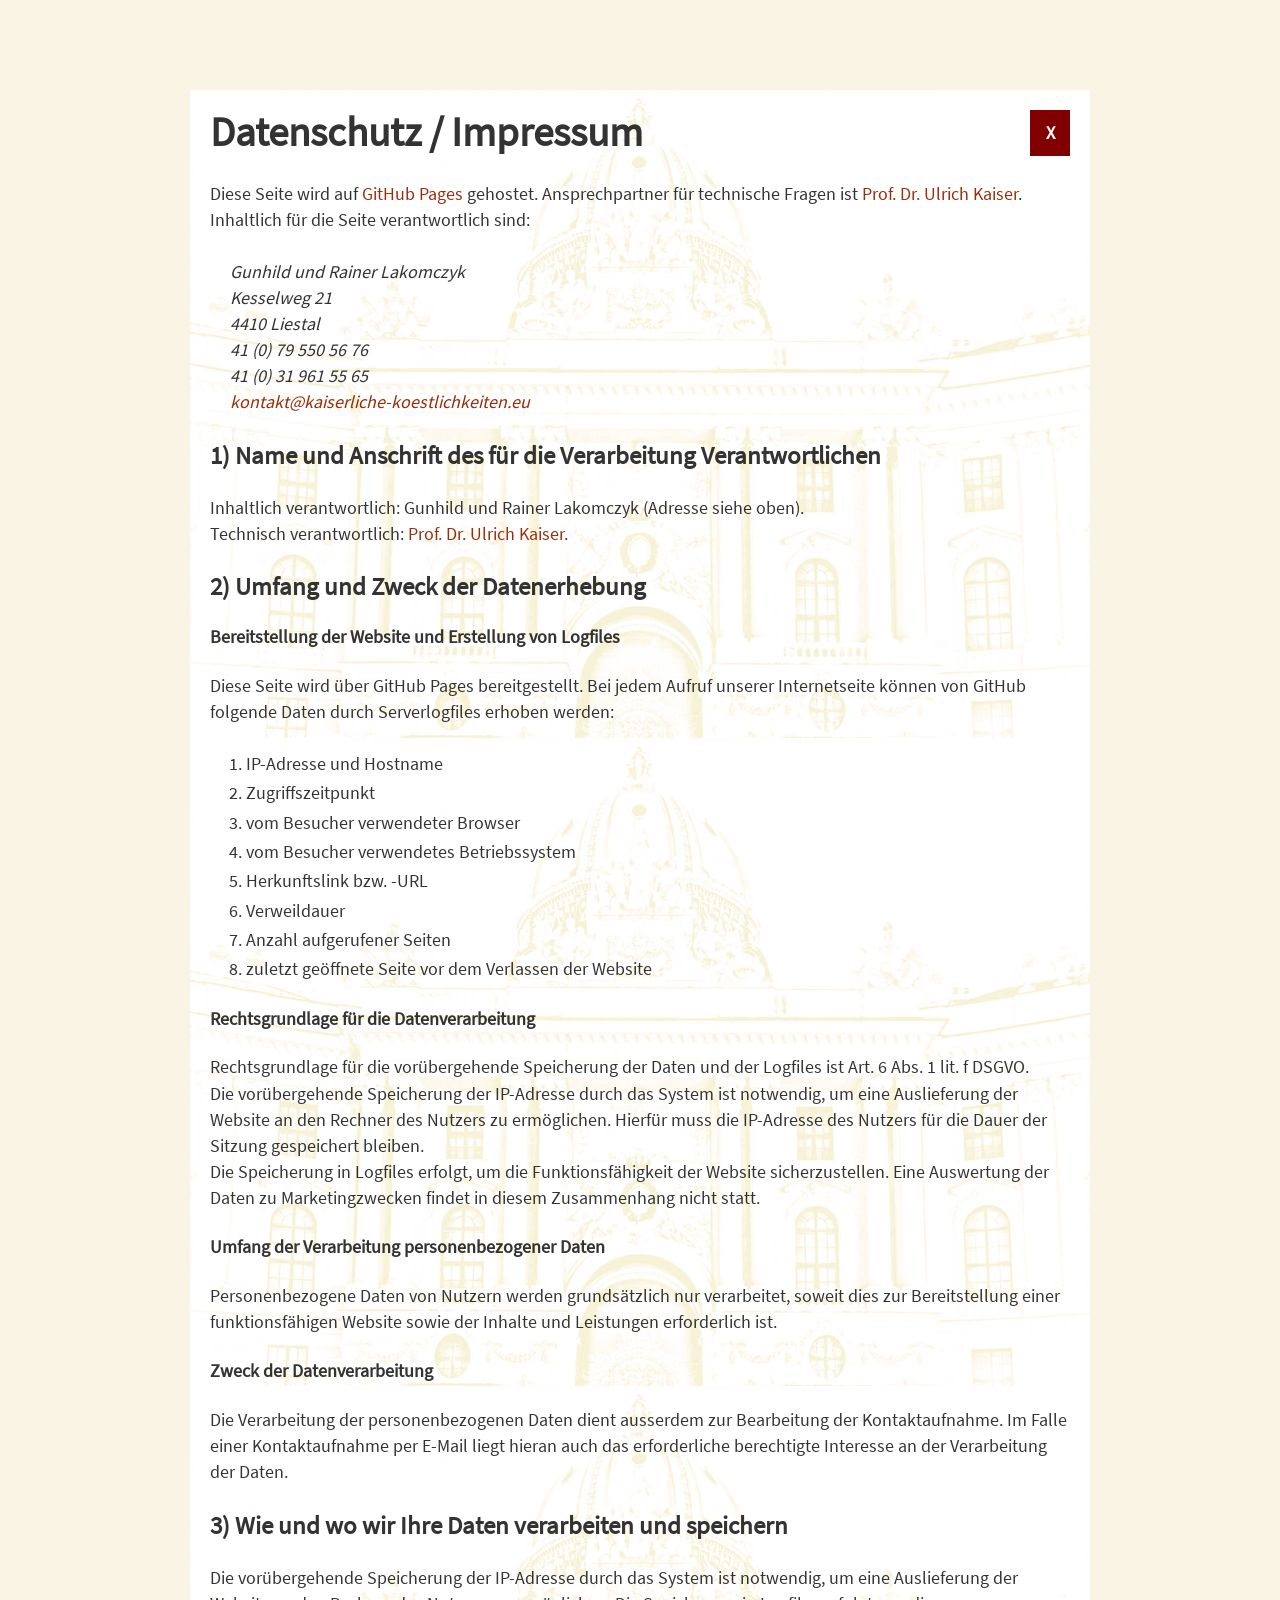
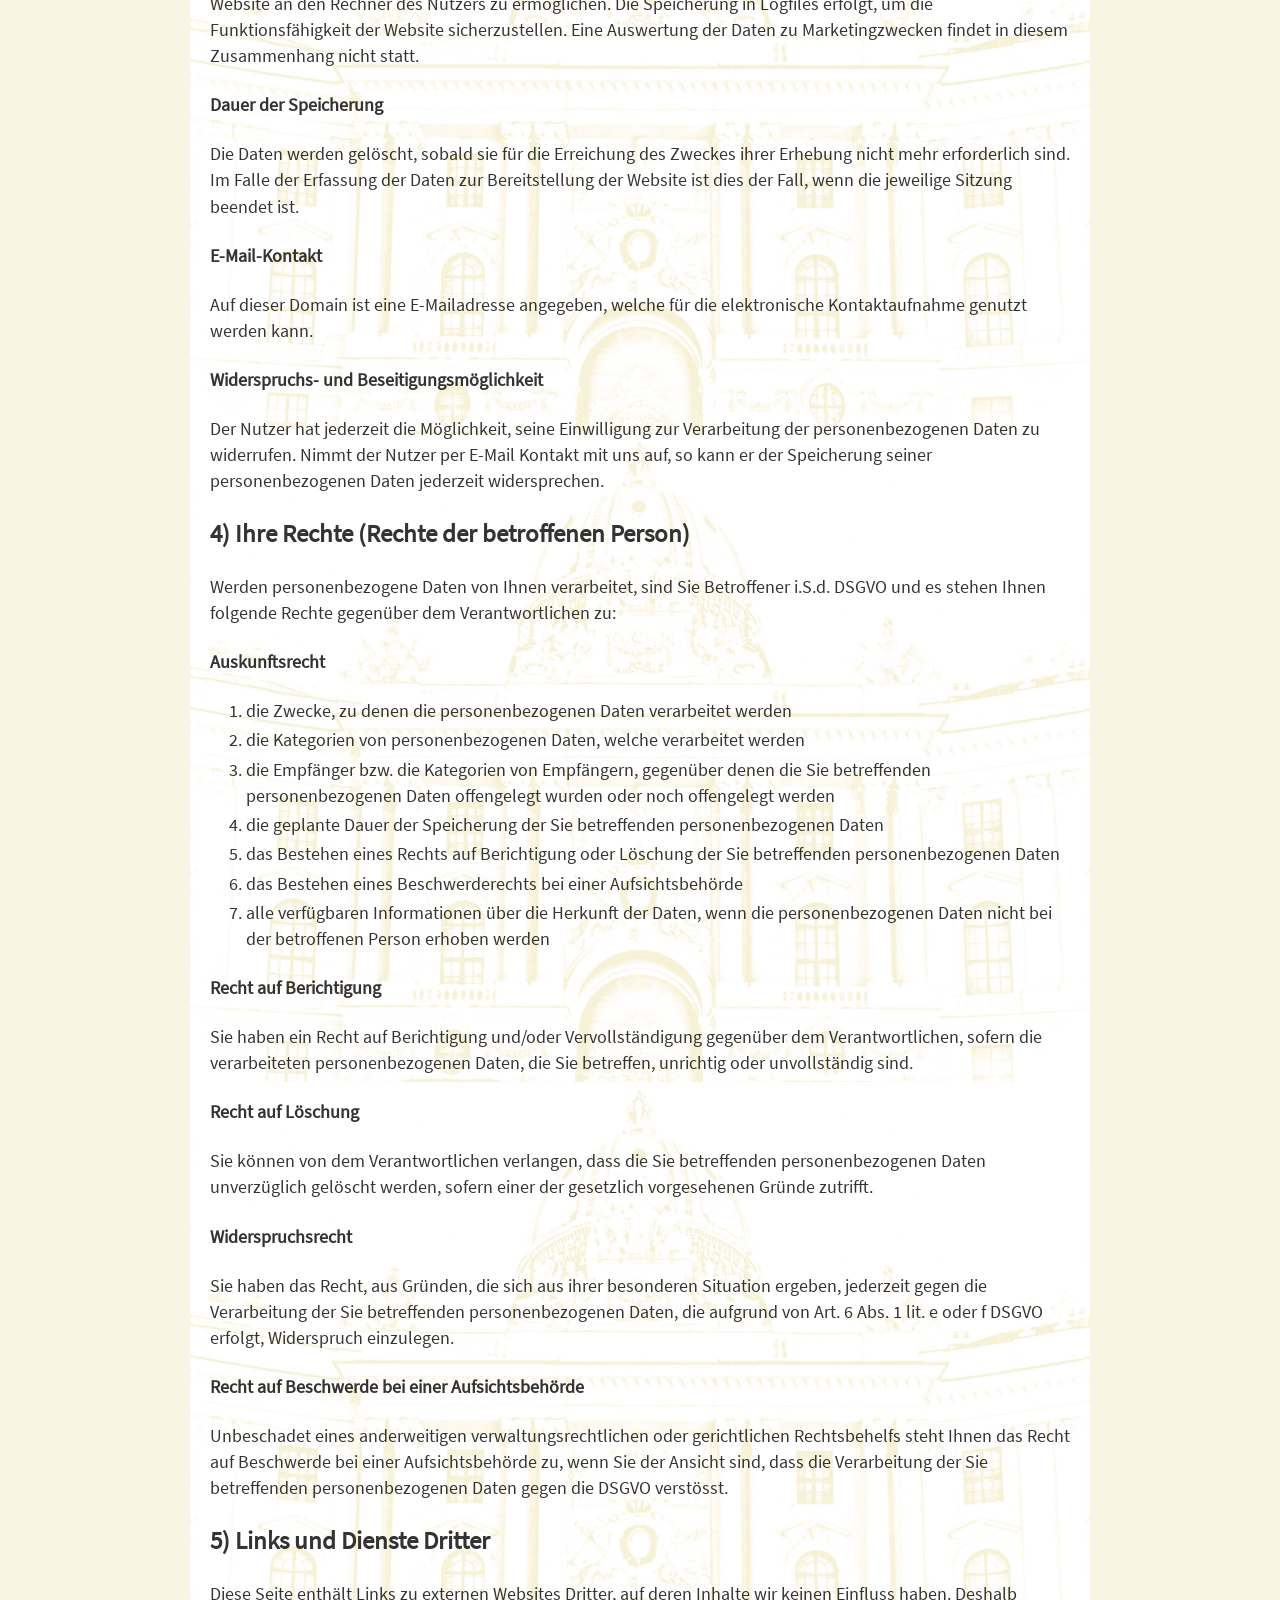
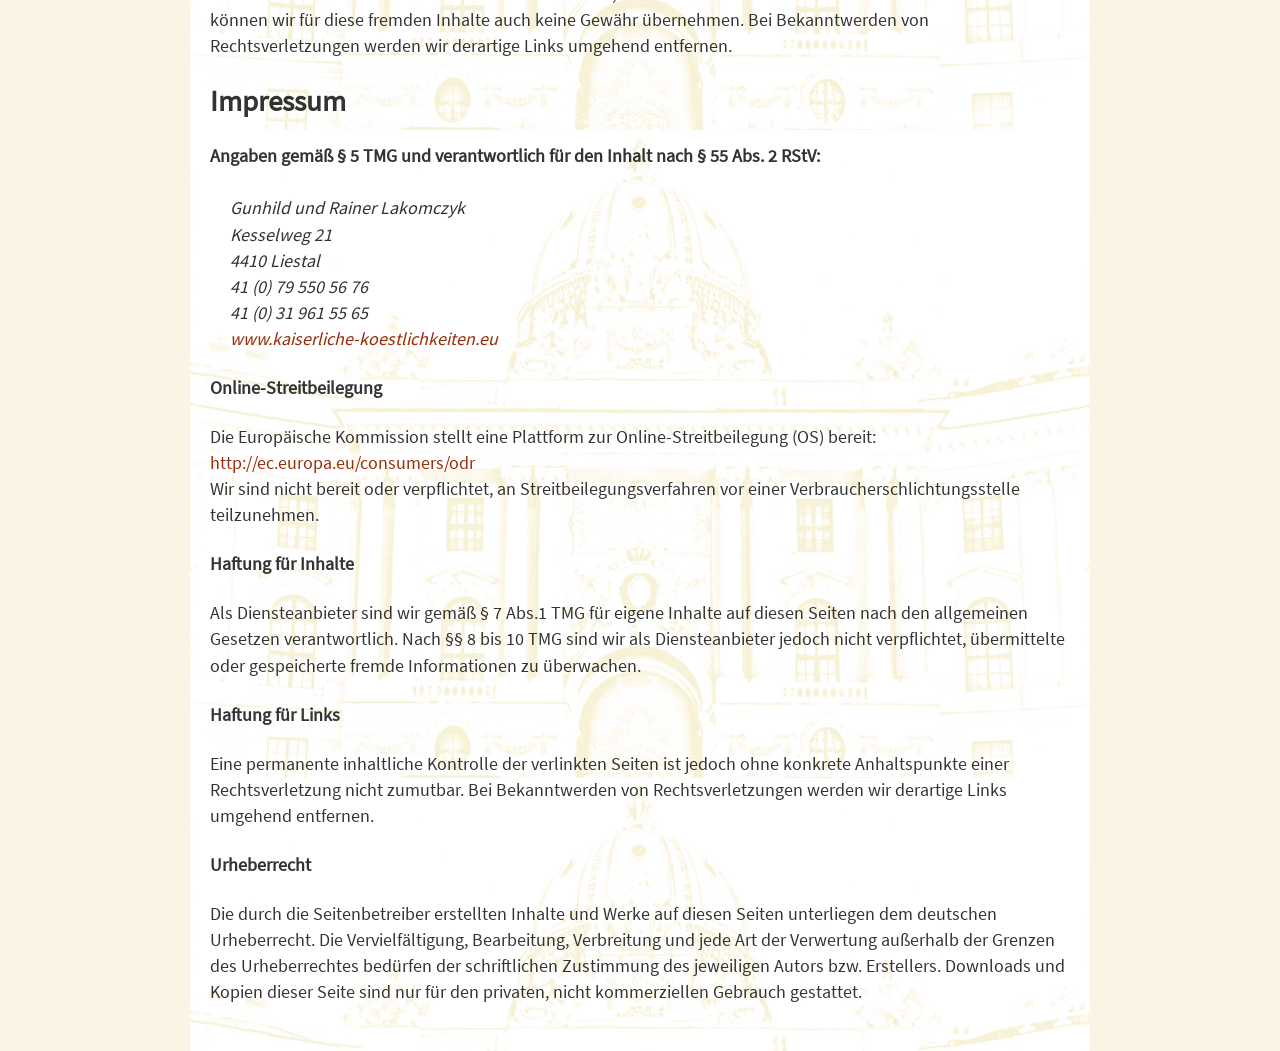
==== impressum-datenschutz.html @ 9f55e03d "Initial commit – statische HTML/CSS/JS-Website" ====
<!DOCTYPE html>
<html lang="de">
<head>
  <meta charset="utf-8" />
  <meta name="viewport" content="width=device-width, initial-scale=1" />
  <title>K&amp;K | Datenschutz</title>
  <meta name="description" content="Unsere Seite für Sie mit allen Informationen zum Datenschutz..." />
  <meta name="keywords" content="kaiserliche, köstlichkeiten, datenschutz" />
  <link rel="stylesheet" href="style.css" />
</head>
<body>
<div class="site">
  <main>
    <div class="bgImage">
      <a href="index.html" class="closeX"><span>X</span></a>
      <h1>Datenschutz / Impressum</h1>
      <p>Diese Seite wird auf <a href="https://pages.github.com/">GitHub Pages</a> gehostet. Ansprechpartner für technische Fragen ist <a href="https://kaiser-ulrich.de/formular">Prof. Dr. Ulrich Kaiser</a>. Inhaltlich für die Seite verantwortlich sind:</p>
      <address style="margin-left:20px">
        <span>Gunhild und Rainer Lakomczyk</span><br />
        <span>Kesselweg 21</span><br />
        <span>4410 Liestal</span><br />
        <span>41 (0) 79 550 56 76</span><br />
        <span>41 (0) 31 961 55 65</span><br />
        <span><a href="mailto:kontakt@kaiserliche-koestlichkeiten.eu">kontakt@kaiserliche-koestlichkeiten.eu</a></span>
      </address>

      <h3>1) Name und Anschrift des für die Verarbeitung Verantwortlichen</h3>
      <p>Inhaltlich verantwortlich: Gunhild und Rainer Lakomczyk (Adresse siehe oben).<br />
      Technisch verantwortlich: <a href="https://kaiser-ulrich.de/formular">Prof. Dr. Ulrich Kaiser</a>.</p>

      <h3>2) Umfang und Zweck der Datenerhebung</h3>
      <h4>Bereitstellung der Website und Erstellung von Logfiles</h4>
      <p>Diese Seite wird über GitHub Pages bereitgestellt. Bei jedem Aufruf unserer Internetseite können von GitHub folgende Daten durch Serverlogfiles erhoben werden:</p>
      <ol>
        <li>IP-Adresse und Hostname</li>
        <li>Zugriffszeitpunkt</li>
        <li>vom Besucher verwendeter Browser</li>
        <li>vom Besucher verwendetes Betriebssystem</li>
        <li>Herkunftslink bzw. -URL</li>
        <li>Verweildauer</li>
        <li>Anzahl aufgerufener Seiten</li>
        <li>zuletzt geöffnete Seite vor dem Verlassen der Website</li>
      </ol>
      <h4>Rechtsgrundlage für die Datenverarbeitung</h4>
      <p>Rechtsgrundlage für die vorübergehende Speicherung der Daten und der Logfiles ist Art. 6 Abs. 1 lit. f DSGVO.<br />
      Die vorübergehende Speicherung der IP-Adresse durch das System ist notwendig, um eine Auslieferung der Website an den Rechner des Nutzers zu ermöglichen. Hierfür muss die IP-Adresse des Nutzers für die Dauer der Sitzung gespeichert bleiben.<br />
      Die Speicherung in Logfiles erfolgt, um die Funktionsfähigkeit der Website sicherzustellen. Eine Auswertung der Daten zu Marketingzwecken findet in diesem Zusammenhang nicht statt.</p>
      <h4>Umfang der Verarbeitung personenbezogener Daten</h4>
      <p>Personenbezogene Daten von Nutzern werden grundsätzlich nur verarbeitet, soweit dies zur Bereitstellung einer funktionsfähigen Website sowie der Inhalte und Leistungen erforderlich ist.</p>
      <h4>Zweck der Datenverarbeitung</h4>
      <p>Die Verarbeitung der personenbezogenen Daten dient ausserdem zur Bearbeitung der Kontaktaufnahme. Im Falle einer Kontaktaufnahme per E-Mail liegt hieran auch das erforderliche berechtigte Interesse an der Verarbeitung der Daten.</p>

      <h3>3) Wie und wo wir Ihre Daten verarbeiten und speichern</h3>
      <p>Die vorübergehende Speicherung der IP-Adresse durch das System ist notwendig, um eine Auslieferung der Website an den Rechner des Nutzers zu ermöglichen. Die Speicherung in Logfiles erfolgt, um die Funktionsfähigkeit der Website sicherzustellen. Eine Auswertung der Daten zu Marketingzwecken findet in diesem Zusammenhang nicht statt.</p>
      <h4>Dauer der Speicherung</h4>
      <p>Die Daten werden gelöscht, sobald sie für die Erreichung des Zweckes ihrer Erhebung nicht mehr erforderlich sind. Im Falle der Erfassung der Daten zur Bereitstellung der Website ist dies der Fall, wenn die jeweilige Sitzung beendet ist.</p>
      <h4>E-Mail-Kontakt</h4>
      <p>Auf dieser Domain ist eine E-Mailadresse angegeben, welche für die elektronische Kontaktaufnahme genutzt werden kann.</p>
      <h4>Widerspruchs- und Beseitigungsmöglichkeit</h4>
      <p>Der Nutzer hat jederzeit die Möglichkeit, seine Einwilligung zur Verarbeitung der personenbezogenen Daten zu widerrufen. Nimmt der Nutzer per E-Mail Kontakt mit uns auf, so kann er der Speicherung seiner personenbezogenen Daten jederzeit widersprechen.</p>

      <h3>4) Ihre Rechte (Rechte der betroffenen Person)</h3>
      <p>Werden personenbezogene Daten von Ihnen verarbeitet, sind Sie Betroffener i.S.d. DSGVO und es stehen Ihnen folgende Rechte gegenüber dem Verantwortlichen zu:</p>
      <h4>Auskunftsrecht</h4>
      <ol>
        <li>die Zwecke, zu denen die personenbezogenen Daten verarbeitet werden</li>
        <li>die Kategorien von personenbezogenen Daten, welche verarbeitet werden</li>
        <li>die Empfänger bzw. die Kategorien von Empfängern, gegenüber denen die Sie betreffenden personenbezogenen Daten offengelegt wurden oder noch offengelegt werden</li>
        <li>die geplante Dauer der Speicherung der Sie betreffenden personenbezogenen Daten</li>
        <li>das Bestehen eines Rechts auf Berichtigung oder Löschung der Sie betreffenden personenbezogenen Daten</li>
        <li>das Bestehen eines Beschwerderechts bei einer Aufsichtsbehörde</li>
        <li>alle verfügbaren Informationen über die Herkunft der Daten, wenn die personenbezogenen Daten nicht bei der betroffenen Person erhoben werden</li>
      </ol>
      <h4>Recht auf Berichtigung</h4>
      <p>Sie haben ein Recht auf Berichtigung und/oder Vervollständigung gegenüber dem Verantwortlichen, sofern die verarbeiteten personenbezogenen Daten, die Sie betreffen, unrichtig oder unvollständig sind.</p>
      <h4>Recht auf Löschung</h4>
      <p>Sie können von dem Verantwortlichen verlangen, dass die Sie betreffenden personenbezogenen Daten unverzüglich gelöscht werden, sofern einer der gesetzlich vorgesehenen Gründe zutrifft.</p>
      <h4>Widerspruchsrecht</h4>
      <p>Sie haben das Recht, aus Gründen, die sich aus ihrer besonderen Situation ergeben, jederzeit gegen die Verarbeitung der Sie betreffenden personenbezogenen Daten, die aufgrund von Art. 6 Abs. 1 lit. e oder f DSGVO erfolgt, Widerspruch einzulegen.</p>
      <h4>Recht auf Beschwerde bei einer Aufsichtsbehörde</h4>
      <p>Unbeschadet eines anderweitigen verwaltungsrechtlichen oder gerichtlichen Rechtsbehelfs steht Ihnen das Recht auf Beschwerde bei einer Aufsichtsbehörde zu, wenn Sie der Ansicht sind, dass die Verarbeitung der Sie betreffenden personenbezogenen Daten gegen die DSGVO verstösst.</p>

      <h3>5) Links und Dienste Dritter</h3>
      <p>Diese Seite enthält Links zu externen Websites Dritter, auf deren Inhalte wir keinen Einfluss haben. Deshalb können wir für diese fremden Inhalte auch keine Gewähr übernehmen. Bei Bekanntwerden von Rechtsverletzungen werden wir derartige Links umgehend entfernen.</p>

      <h2>Impressum</h2>
      <p><b>Angaben gemäß § 5 TMG und verantwortlich für den Inhalt nach § 55 Abs. 2 RStV:</b></p>
      <address style="margin-left:20px">
        <span>Gunhild und Rainer Lakomczyk</span><br />
        <span>Kesselweg 21</span><br />
        <span>4410 Liestal</span><br />
        <span>41 (0) 79 550 56 76</span><br />
        <span>41 (0) 31 961 55 65</span><br />
        <span><a href="index.html">www.kaiserliche-koestlichkeiten.eu</a></span>
      </address>
      <h4>Online-Streitbeilegung</h4>
      <p>Die Europäische Kommission stellt eine Plattform zur Online-Streitbeilegung (OS) bereit: <a href="http://ec.europa.eu/consumers/odr">http://ec.europa.eu/consumers/odr</a><br />
      Wir sind nicht bereit oder verpflichtet, an Streitbeilegungsverfahren vor einer Verbraucherschlichtungsstelle teilzunehmen.</p>
      <h4>Haftung für Inhalte</h4>
      <p>Als Diensteanbieter sind wir gemäß § 7 Abs.1 TMG für eigene Inhalte auf diesen Seiten nach den allgemeinen Gesetzen verantwortlich. Nach §§ 8 bis 10 TMG sind wir als Diensteanbieter jedoch nicht verpflichtet, übermittelte oder gespeicherte fremde Informationen zu überwachen.</p>
      <h4>Haftung für Links</h4>
      <p>Eine permanente inhaltliche Kontrolle der verlinkten Seiten ist jedoch ohne konkrete Anhaltspunkte einer Rechtsverletzung nicht zumutbar. Bei Bekanntwerden von Rechtsverletzungen werden wir derartige Links umgehend entfernen.</p>
      <h4>Urheberrecht</h4>
      <p>Die durch die Seitenbetreiber erstellten Inhalte und Werke auf diesen Seiten unterliegen dem deutschen Urheberrecht. Die Vervielfältigung, Bearbeitung, Verbreitung und jede Art der Verwertung außerhalb der Grenzen des Urheberrechtes bedürfen der schriftlichen Zustimmung des jeweiligen Autors bzw. Erstellers. Downloads und Kopien dieser Seite sind nur für den privaten, nicht kommerziellen Gebrauch gestattet.</p>
    </div>
  </main>
</div>
<script src="main.js"></script>
</body>
</html>
---- style.css ----
@font-face {
  font-family: 'Great Vibes';
  font-style: normal;
  font-weight: 400;
  font-display: swap;
  src: local('Great Vibes'), local('GreatVibes-Regular'), url(fonts/GreatVibes1.woff2) format('woff2');
  unicode-range: U+0100-024F, U+0259, U+1E00-1EFF, U+2020, U+20A0-20AB, U+20AD-20CF, U+2113, U+2C60-2C7F, U+A720-A7FF;
}
@font-face {
  font-family: 'Great Vibes';
  font-style: normal;
  font-weight: 400;
  font-display: swap;
  src: local('Great Vibes'), local('GreatVibes-Regular'), url(fonts/GreatVibes2.woff2) format('woff2');
  unicode-range: U+0000-00FF, U+0131, U+0152-0153, U+02BB-02BC, U+02C6, U+02DA, U+02DC, U+2000-206F, U+2074, U+20AC, U+2122, U+2191, U+2193, U+2212, U+2215, U+FEFF, U+FFFD;
}
@font-face {
  font-family: 'Source Sans Pro';
  font-style: normal;
  font-weight: 400;
  font-display: swap;
  src: local('Source Sans Pro Regular'), local('SourceSansPro-Regular'), url(fonts/SourceSansPro1.woff2) format('woff2');
  unicode-range: U+0460-052F, U+1C80-1C88, U+20B4, U+2DE0-2DFF, U+A640-A69F, U+FE2E-FE2F;
}
@font-face {
  font-family: 'Source Sans Pro';
  font-style: normal;
  font-weight: 400;
  font-display: swap;
  src: local('Source Sans Pro Regular'), local('SourceSansPro-Regular'), url(fonts/SourceSansPro2.woff2) format('woff2');
  unicode-range: U+0400-045F, U+0490-0491, U+04B0-04B1, U+2116;
}
@font-face {
  font-family: 'Source Sans Pro';
  font-style: normal;
  font-weight: 400;
  font-display: swap;
  src: local('Source Sans Pro Regular'), local('SourceSansPro-Regular'), url(fonts/SourceSansPro3.woff2) format('woff2');
  unicode-range: U+1F00-1FFF;
}
@font-face {
  font-family: 'Source Sans Pro';
  font-style: normal;
  font-weight: 400;
  font-display: swap;
  src: local('Source Sans Pro Regular'), local('SourceSansPro-Regular'), url(fonts/SourceSansPro4.woff2) format('woff2');
  unicode-range: U+0370-03FF;
}
@font-face {
  font-family: 'Source Sans Pro';
  font-style: normal;
  font-weight: 400;
  font-display: swap;
  src: local('Source Sans Pro Regular'), local('SourceSansPro-Regular'), url(fonts/SourceSansPro5.woff2) format('woff2');
  unicode-range: U+0102-0103, U+0110-0111, U+1EA0-1EF9, U+20AB;
}
@font-face {
  font-family: 'Source Sans Pro';
  font-style: normal;
  font-weight: 400;
  font-display: swap;
  src: local('Source Sans Pro Regular'), local('SourceSansPro-Regular'), url(fonts/SourceSansPro6.woff2) format('woff2');
  unicode-range: U+0100-024F, U+0259, U+1E00-1EFF, U+2020, U+20A0-20AB, U+20AD-20CF, U+2113, U+2C60-2C7F, U+A720-A7FF;
}
@font-face {
  font-family: 'Source Sans Pro';
  font-style: normal;
  font-weight: 400;
  font-display: swap;
  src: local('Source Sans Pro Regular'), local('SourceSansPro-Regular'), url(fonts/SourceSansPro7.woff2) format('woff2');
  unicode-range: U+0000-00FF, U+0131, U+0152-0153, U+02BB-02BC, U+02C6, U+02DA, U+02DC, U+2000-206F, U+2074, U+20AC, U+2122, U+2191, U+2193, U+2212, U+2215, U+FEFF, U+FFFD;
}

html {
  -ms-text-size-adjust: 100%;
  -webkit-text-size-adjust: 100%;
  font: 112.5%/1.45em Source Sans Pro, serif, sans-serif;
  box-sizing: border-box;
  overflow-y: scroll;
  height: 100%;
}
*, *:before, *:after { box-sizing: inherit; }

body {
  margin: 0;
  -webkit-font-smoothing: antialiased;
  -moz-osx-font-smoothing: grayscale;
  color: hsla(0, 0%, 0%, 0.8);
  background-color: #faf4e4;
  font-family: Source Sans Pro, serif;
  font-weight: normal;
  word-wrap: break-word;
}

article, aside, details, figcaption, figure, footer, header,
main, menu, nav, section, summary { display: block; }

h1 {
  margin: 0 0 1.45rem;
  padding: 0;
  color: inherit;
  font-weight: bold;
  text-rendering: optimizeLegibility;
  font-size: 2.25rem;
  line-height: 1.1;
}
h2 {
  margin: 0 0 1.45rem;
  padding: 0;
  font-weight: bold;
  text-rendering: optimizeLegibility;
  font-size: 1.62671rem;
  line-height: 1.1;
}
h3 {
  margin: 0 0 1.45rem;
  padding: 0;
  font-weight: bold;
  text-rendering: optimizeLegibility;
  font-size: 1.38316rem;
  line-height: 1.1;
}
h4 {
  margin: 0 0 1.45rem;
  padding: 0;
  font-weight: bold;
  text-rendering: optimizeLegibility;
  font-size: 1rem;
  line-height: 1.1;
}

p {
  margin: 0 0 1.45rem;
  padding: 0;
}
ul, ol {
  margin: 0 0 1.45rem 2rem;
  padding: 0;
  list-style-position: outside;
}
li { margin-bottom: calc(1.45rem / 8); }
li > ol, li > ul {
  margin-left: 1.45rem;
  margin-bottom: calc(1.45rem / 2);
  margin-top: calc(1.45rem / 2);
}
blockquote *:last-child, li *:last-child, p *:last-child { margin-bottom: 0; }
li > p { margin-bottom: calc(1.45rem / 2); }

dl, dd, address {
  margin: 0 0 1.45rem;
  padding: 0;
}
b, strong, dt, th { font-weight: bold; }
small { font-size: 80%; }
sub, sup { font-size: 75%; line-height: 0; position: relative; vertical-align: baseline; }
sub { bottom: -0.25em; }
sup { top: -0.5em; }
img { border-style: none; max-width: 100%; margin: 0; padding: 1.45rem 0; }
hr {
  box-sizing: content-box;
  overflow: visible;
  margin: 0 0 calc(1.45rem - 1px);
  padding: 0;
  background: hsla(0,0%,0%,0.2);
  border: none;
  height: 1px;
}
a { background-color: transparent; text-decoration: none; color: #992d0d; }
a:active, a:hover { outline-width: 0; }

@media only screen and (max-width: 480px) {
  html { font-size: 100%; }
}

/* layout */

.site { }

main {
  width: 1200px;
  margin: auto;
  margin-top: 10vh;
}

div.bgImage {
  background-size: 100% auto;
  background-image: url(images/bgImage.png);
  min-height: 60vh;
  padding: 20px;
  position: relative;
}

.closeX {
  position: absolute;
  width: 40px;
  height: 40px;
  right: 20px;
  top: 20px;
  text-align: center;
}
.closeX span {
  display: block;
  padding: 10px;
  background-color: maroon;
  color: white;
  font-weight: bold;
}

.gridBox {
  display: grid;
  grid-template-columns: repeat(7, 171px);
  grid-column-gap: 0px;
  grid-auto-rows: 171px;
  grid-row-gap: 0px;
}
.gridFraction {
  position: relative;
  display: -ms-flexbox;
  display: flex;
  border: 1px lightgray solid;
  background-color: #efefef;
  justify-content: center;
  align-items: center;
}
.gridFractionImg {
  max-height: 170px;
  max-width: 170px;
  padding: 0;
  margin: 0;
}

#aa { grid-column: 1 / 3; grid-row: 1; }
#ac { grid-column: 3; grid-row: 1; }
#ad { grid-column: 4; grid-row: 1; }
#ae { grid-column: 5; grid-row: 1; }
#af { grid-column: 6; grid-row: 1; }
#ag { grid-column: 7; grid-row: 1; }

#ba { grid-column: 1; grid-row: 2; }
#bb { grid-column: 2; grid-row: 2; }
#bc { grid-column: 3; grid-row: 2; }
#bd { grid-column: 4; grid-row: 2; }
#be { grid-column: 5; grid-row: 2; }
#bf { grid-column: 6; grid-row: 2; }
#bg { grid-column: 7; grid-row: 2; }

#ca { grid-column: 1; grid-row: 3; }
#cb { grid-column: 2; grid-row: 3; }
#cc { grid-column: 3; grid-row: 3; }
#cd { grid-column: 4; grid-row: 3; }
#ce { grid-column: 5; grid-row: 3; }
#cf { grid-column: 6; grid-row: 3; }
#cg { grid-column: 7; grid-row: 3; }

#da { grid-column: 1; grid-row: 4; }
#db { grid-column: 2; grid-row: 4; }
#dc { grid-column: 3; grid-row: 4; }
#dd { grid-column: 4; grid-row: 4; }
#de { grid-column: 5; grid-row: 4; }
#df { grid-column: 6; grid-row: 4; }
#dg { grid-column: 7; grid-row: 4; }

.gfDark {
  background-image: linear-gradient(90deg, #6d2712 17%, #992d0d 88%);
  -ms-flex-align: end;
  align-items: flex-end;
}
.gfLight {
  background-image: linear-gradient(90deg, #e8a511 17%, #bc7d16 88%);
  -ms-flex-align: end;
  align-items: flex-end;
}
.gridFraction > img { max-width: 100%; margin: 0; padding: 2px; }

.logoFractions {
  margin: 0;
  padding: 0;
  display: flex;
  flex-direction: column;
  align-items: center !important;
}
.logoFractions > img {
  max-width: 120px;
  padding: 0;
  padding-top: 6px;
  margin: 0;
}

p.kk-kachel-text {
  font-family: 'Great Vibes', cursive;
  color: #732500;
  font-size: 36px;
  margin: 0;
  padding: 0;
  padding-top: 16px;
}
p.kk-text {
  font-family: 'Great Vibes', cursive;
  color: #732500;
  font-size: 48px;
  margin-top: 0;
  line-height: 1em;
}
p.smallMb { margin-top: 12px; margin-bottom: 12px; }

a.linkWrapper {
  padding: 0;
  margin: 0;
  width: 100%;
  height: 40px;
  display: -ms-flexbox;
  display: flex;
  -ms-flex-pack: center;
  justify-content: center;
  text-decoration: none;
  background-color: rgba(233, 233, 233, 0.4);
}
a.dark:hover { background-color: #471813; }
a.bright:hover { background-color: #CF7F00; }

p.textLabel {
  font-size: 16px;
  margin: 0;
  padding-top: 8px;
  height: 30px;
  color: white;
}
p.description { margin: 0.7em 0; }

.personContainerStyle {
  padding-top: 40px;
  display: flex;
  flex-direction: row;
  justify-content: space-around;
  margin-top: 40px;
}
.personContainerText {
  display: flex;
  flex-direction: column;
  text-align: center;
}
.personContainerImageStyle {
  margin: 0;
  padding: 0;
  max-width: 300px;
  border-width: 10px;
  border-style: solid;
  border-color: #e8a511;
  box-shadow: 10px 10px 15px silver;
}

.impContainer {
  display: grid;
  grid-template-columns: [firstColumn] 30% [secondColumn] 70%;
  padding-top: 20px;
}
.firstColumn { background-color: white; }
.secondColumn { padding-left: 60px; }
.gurImage { box-shadow: 10px 10px 15px silver; width: 100%; padding: 0; margin: 0; }

ul.crown { list-style-image: url(images/ulkklogo.png); }
ul.crown li { padding-left: 12px; }

.borderLeft { border-right: 1px solid maroon; }

.item {
  display: flex;
  flex-direction: row;
  border-bottom: 1px solid gray;
  padding: 10px 0;
}
.item-img { flex: 1 1; }
.item-img img {
  max-width: 100%;
  margin: 0;
  padding: 1.2rem;
  cursor: pointer;
}
.item-meta {
  padding-top: 24px;
  display: flex;
  flex: 1 1;
  flex-direction: column;
}
.item-meta > p { margin-bottom: 6px; }
.descriptionTitle { font-weight: bold; color: gray; }
.descriptionName { font-weight: bold; color: darkgreen; }

/* lightbox */
.lightbox-overlay {
  display: none;
  position: fixed;
  top: 0; left: 0; right: 0; bottom: 0;
  background: rgba(0, 0, 0, 0.88);
  z-index: 1000;
  cursor: zoom-out;
  justify-content: center;
  align-items: center;
}
.lightbox-overlay.active { display: flex; }
.lightbox-overlay img {
  max-width: 90vw;
  max-height: 90vh;
  object-fit: contain;
  padding: 0;
  margin: 0;
  cursor: default;
}

/* desktop */
@media (min-width: 1680px) {
  .content { max-width: 1200px; }
}
@media (max-width: 1680px) {
  main { width: 900px; }
  .gridBox {
    margin-top: 60px;
    grid-template-columns: repeat(7, 128px);
    grid-auto-rows: 128px;
  }
  .content { max-width: 900px; }
  .logoFractions > img { max-width: 100px; margin: 0; padding-top: 4px; }
  .gridFractionImg { max-height: 128px; max-width: 128px; }
  p.kk-kachel-text { padding-top: 4px; font-size: 20px; }
  a.linkWrapper { height: 30px; }
  p.textLabel { padding-top: 0; height: 30px; font-size: 14px; }
}

/* small devices */
@media (max-width: 960px) {
  main { margin-top: 0; max-width: 100%; }
  .content { padding-left: 26px; padding-right: 26px; }
  #aa > img { width: 200px; }
  .gridBox {
    margin: 0;
    width: 100%;
    display: flex;
    flex-direction: column;
    justify-content: center;
  }
  .content { width: 90vw; }
  .logoFractions { height: 220px; }
  p.kk-kachel-text { padding-top: 40px; font-size: 48px; }
  a.linkWrapper { height: 50px; }
  p.textLabel { padding: 10px; font-size: 24px; }
  #ae, #bd, #bf, #cc, #cg, #db, #df { min-height: 200px; }
  .item { flex-direction: column; align-items: center; }
  .item-img img { margin: 0; padding: 0; }
  .item-meta { padding-bottom: 40px; flex-direction: column; }
  .item-meta > p { text-align: center; margin: 6px 0 0 0; }
  .personContainerStyle { flex-direction: column; }
  .personContainerImage { display: flex; justify-content: center; }
  .personContainerImageStyle { max-width: 40%; margin-bottom: 40px; }
  .impContainer { display: block; }
  .gurImage { max-width: 300px; }
  .secondColumn { padding-left: 0; padding-top: 20px; }
}
@media (max-width: 460px) {
  .logoFractions { height: 180px; }
  p.kk-kachel-text { padding-top: 28px; font-size: 32px; }
  .personContainerImageStyle { max-width: 100%; }
}
@media (max-width: 330px) {
  p.kk-kachel-text { font-size: 28px; }
}
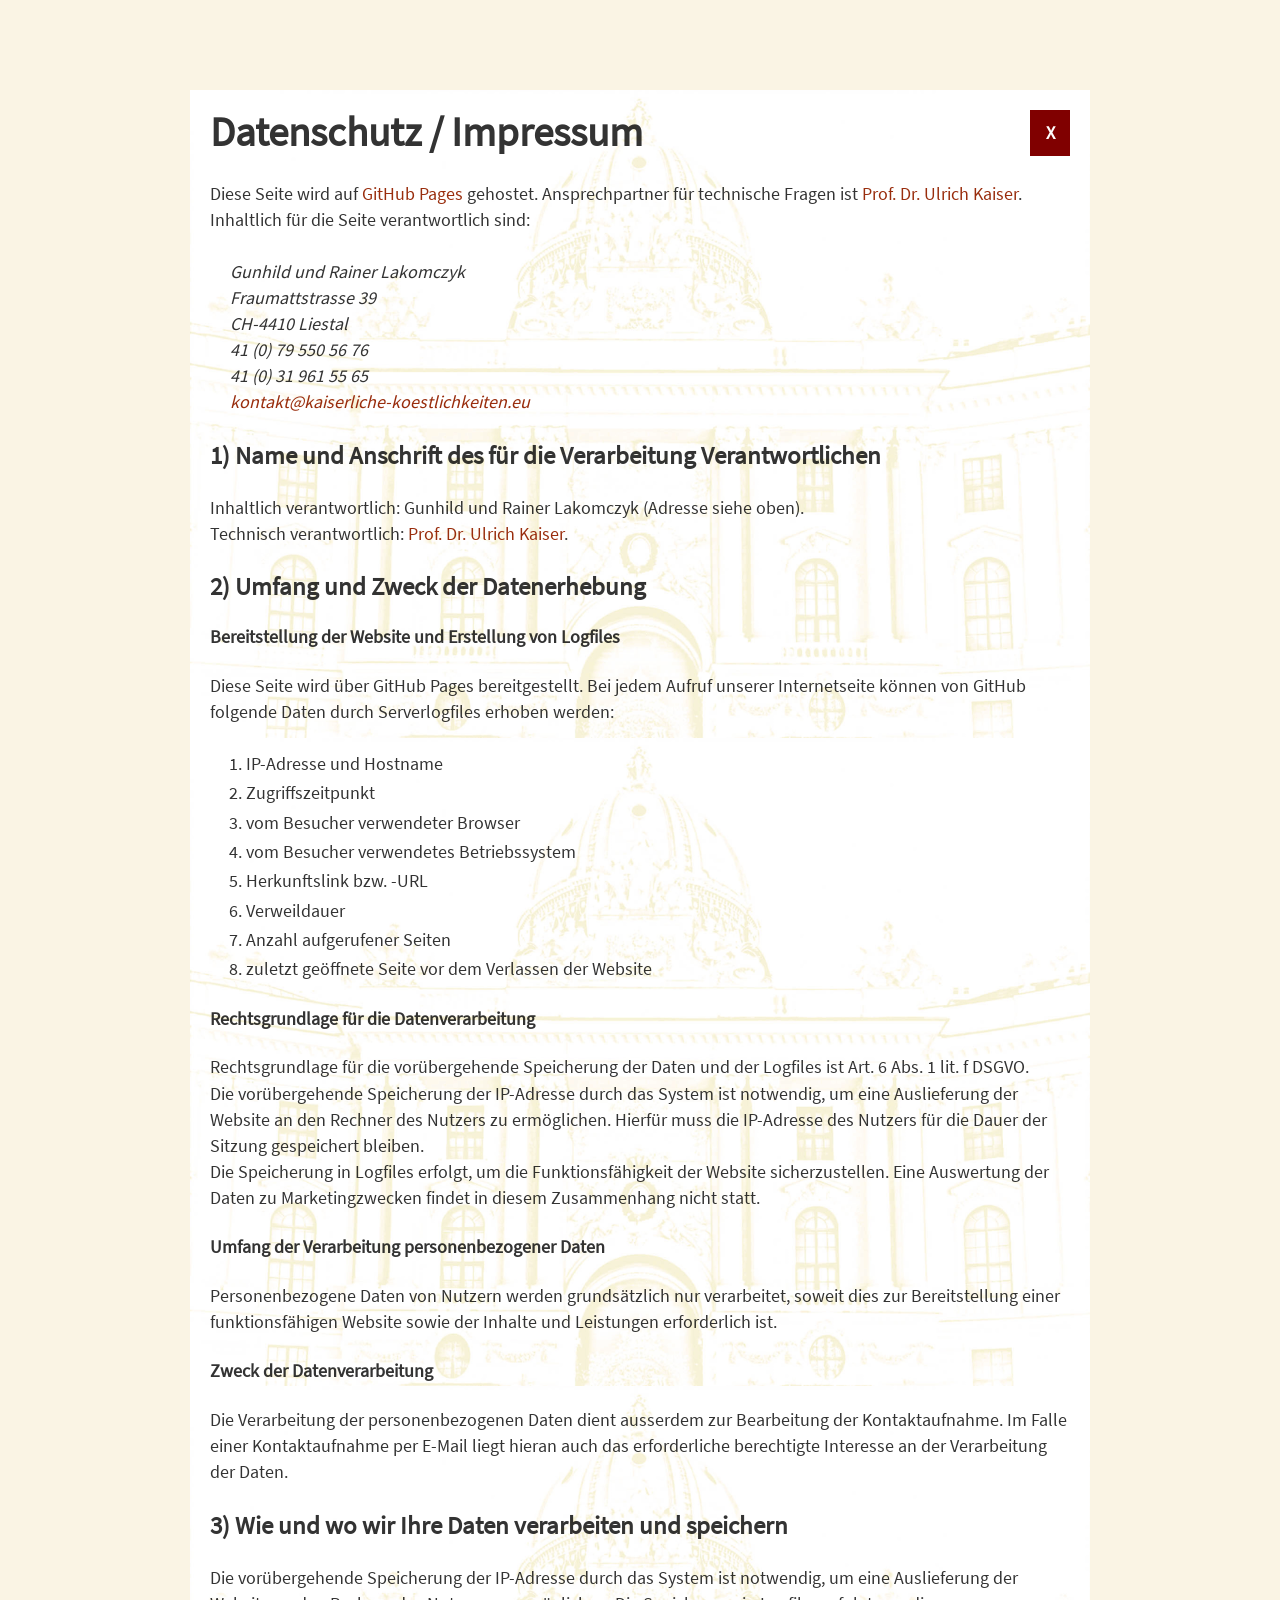
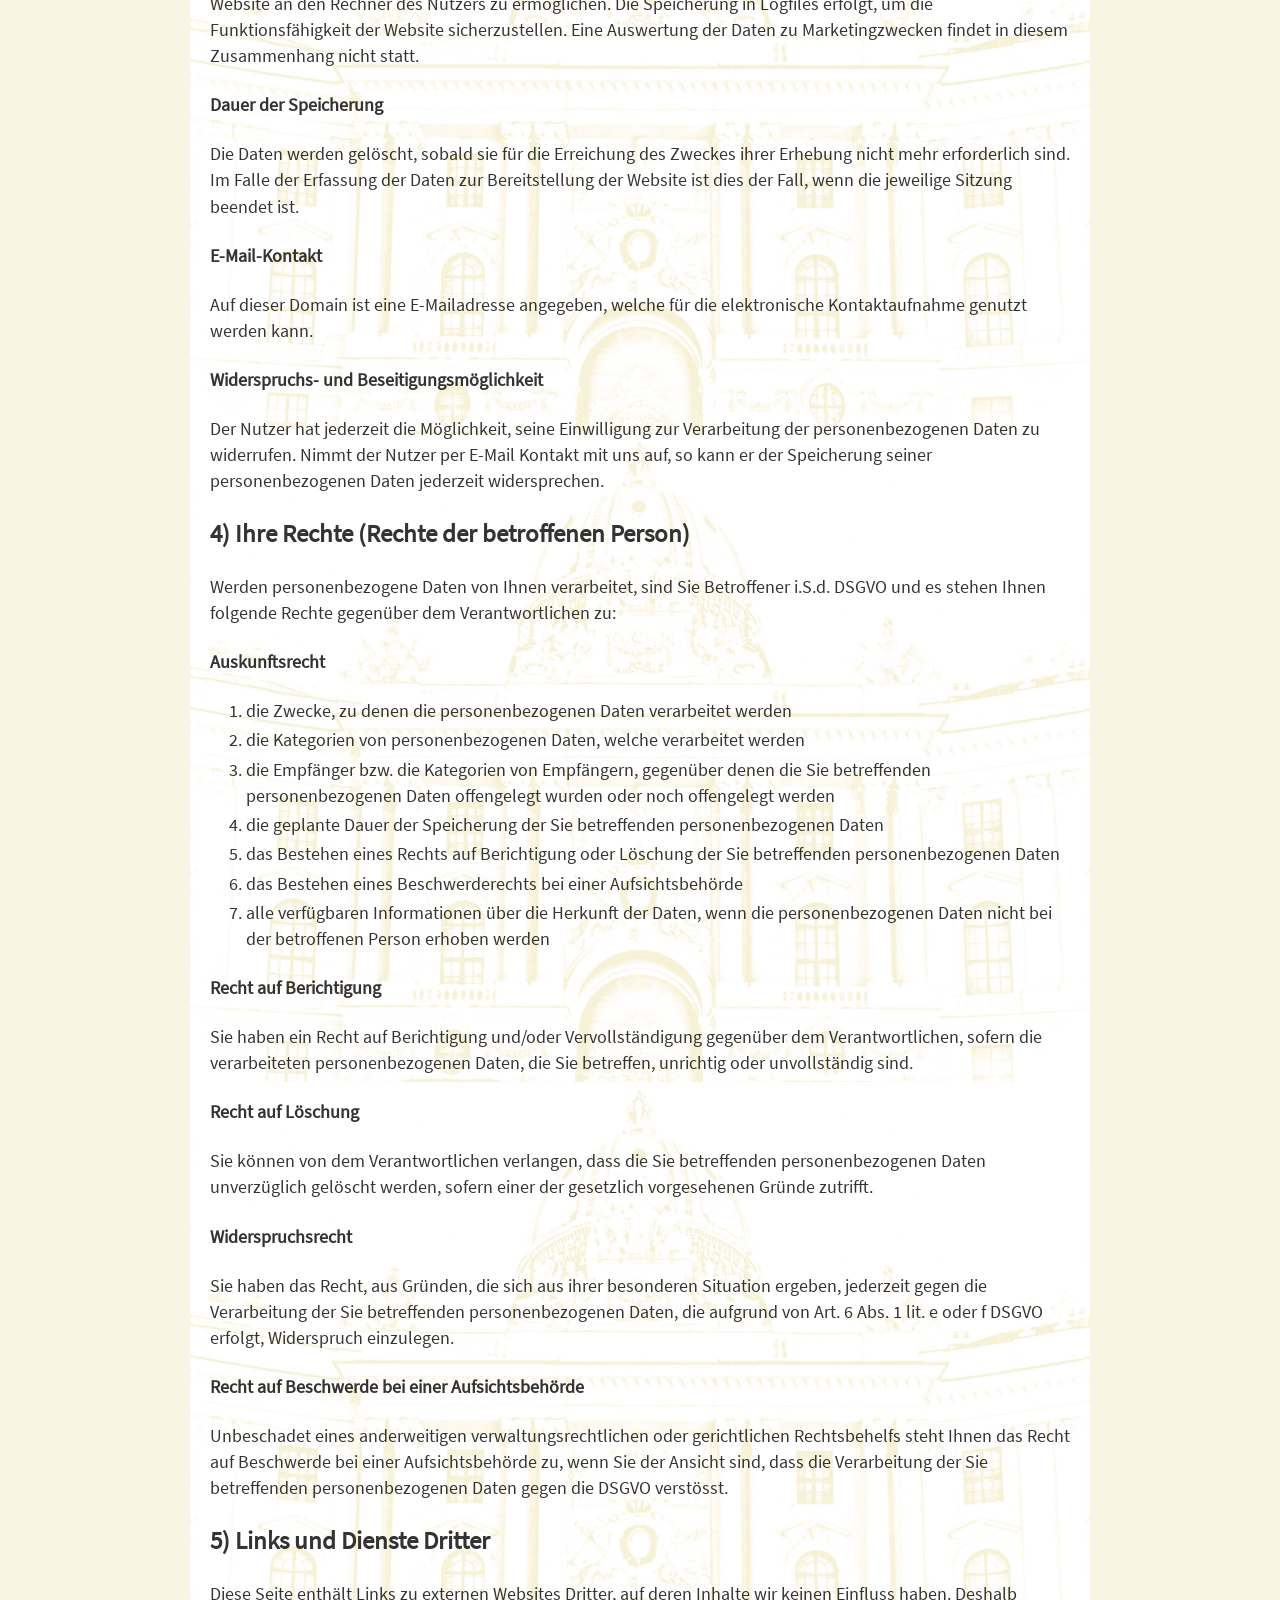
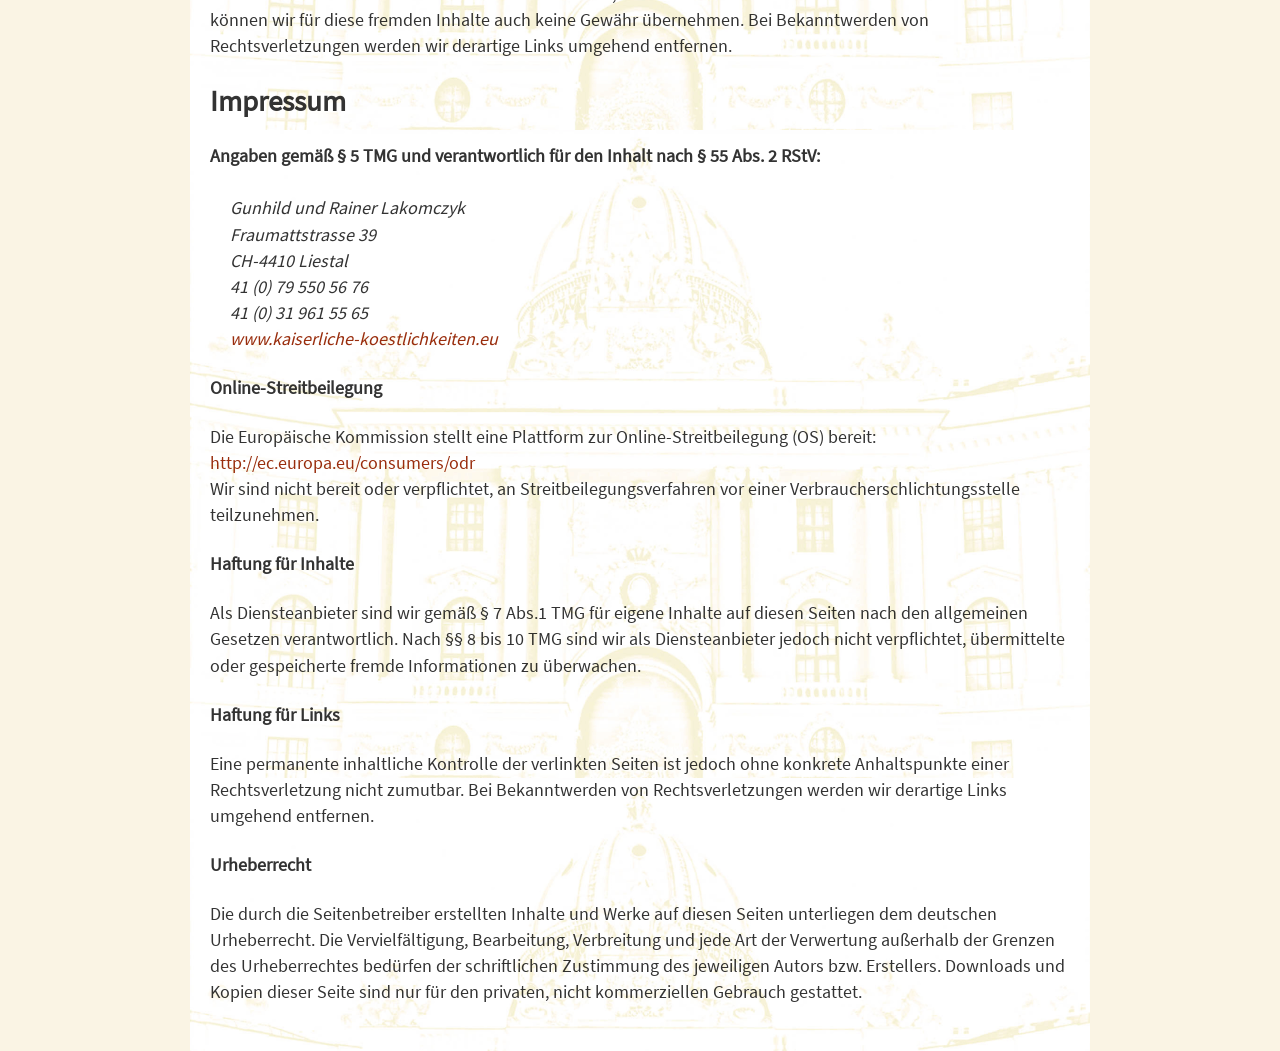
==== commit 31f35ca8: "Adresse aktualisiert: Fraumattstrasse 39, CH-4410 Liestal" ====
--- a/impressum-datenschutz.html
+++ b/impressum-datenschutz.html
@@ -17,8 +17,8 @@
       <p>Diese Seite wird auf <a href="https://pages.github.com/">GitHub Pages</a> gehostet. Ansprechpartner für technische Fragen ist <a href="https://kaiser-ulrich.de/formular">Prof. Dr. Ulrich Kaiser</a>. Inhaltlich für die Seite verantwortlich sind:</p>
       <address style="margin-left:20px">
         <span>Gunhild und Rainer Lakomczyk</span><br />
-        <span>Kesselweg 21</span><br />
-        <span>4410 Liestal</span><br />
+        <span>Fraumattstrasse 39</span><br />
+        <span>CH-4410 Liestal</span><br />
         <span>41 (0) 79 550 56 76</span><br />
         <span>41 (0) 31 961 55 65</span><br />
         <span><a href="mailto:kontakt@kaiserliche-koestlichkeiten.eu">kontakt@kaiserliche-koestlichkeiten.eu</a></span>
@@ -87,8 +87,8 @@
       <p><b>Angaben gemäß § 5 TMG und verantwortlich für den Inhalt nach § 55 Abs. 2 RStV:</b></p>
       <address style="margin-left:20px">
         <span>Gunhild und Rainer Lakomczyk</span><br />
-        <span>Kesselweg 21</span><br />
-        <span>4410 Liestal</span><br />
+        <span>Fraumattstrasse 39</span><br />
+        <span>CH-4410 Liestal</span><br />
         <span>41 (0) 79 550 56 76</span><br />
         <span>41 (0) 31 961 55 65</span><br />
         <span><a href="index.html">www.kaiserliche-koestlichkeiten.eu</a></span>
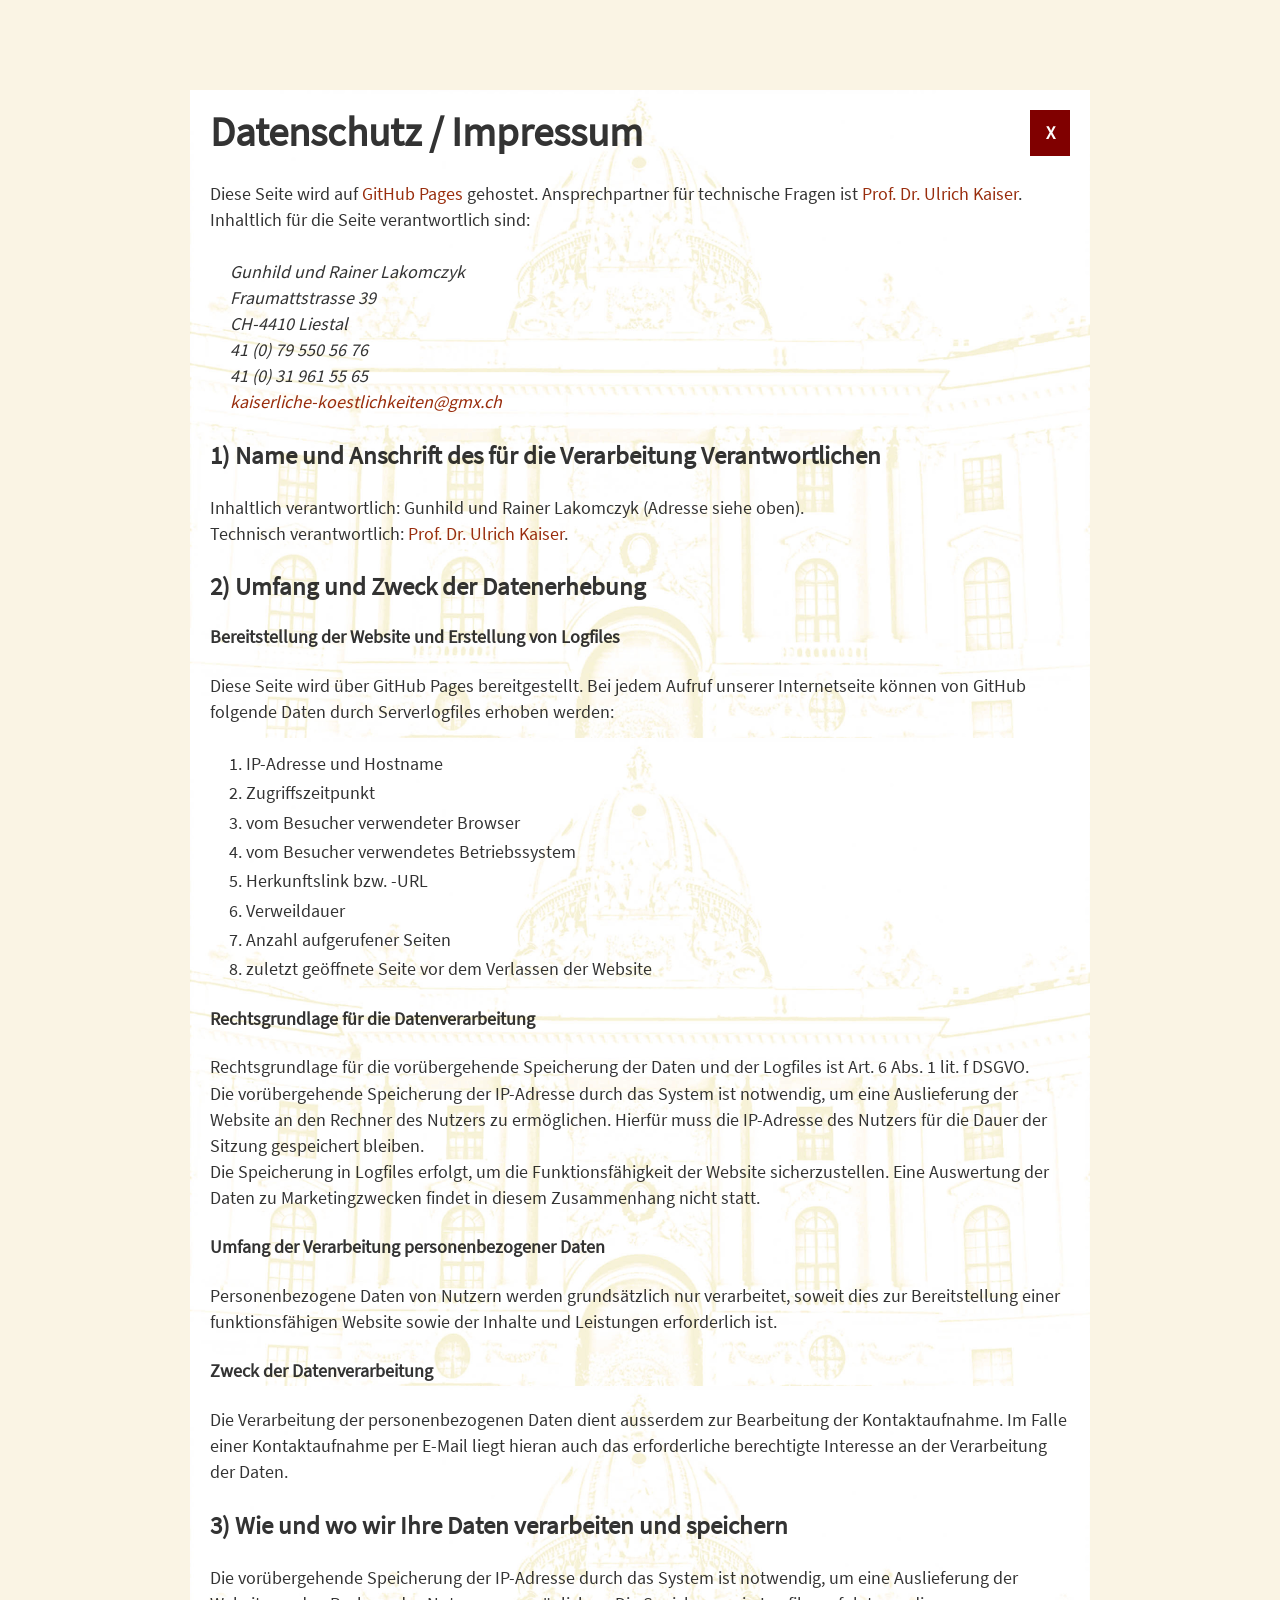
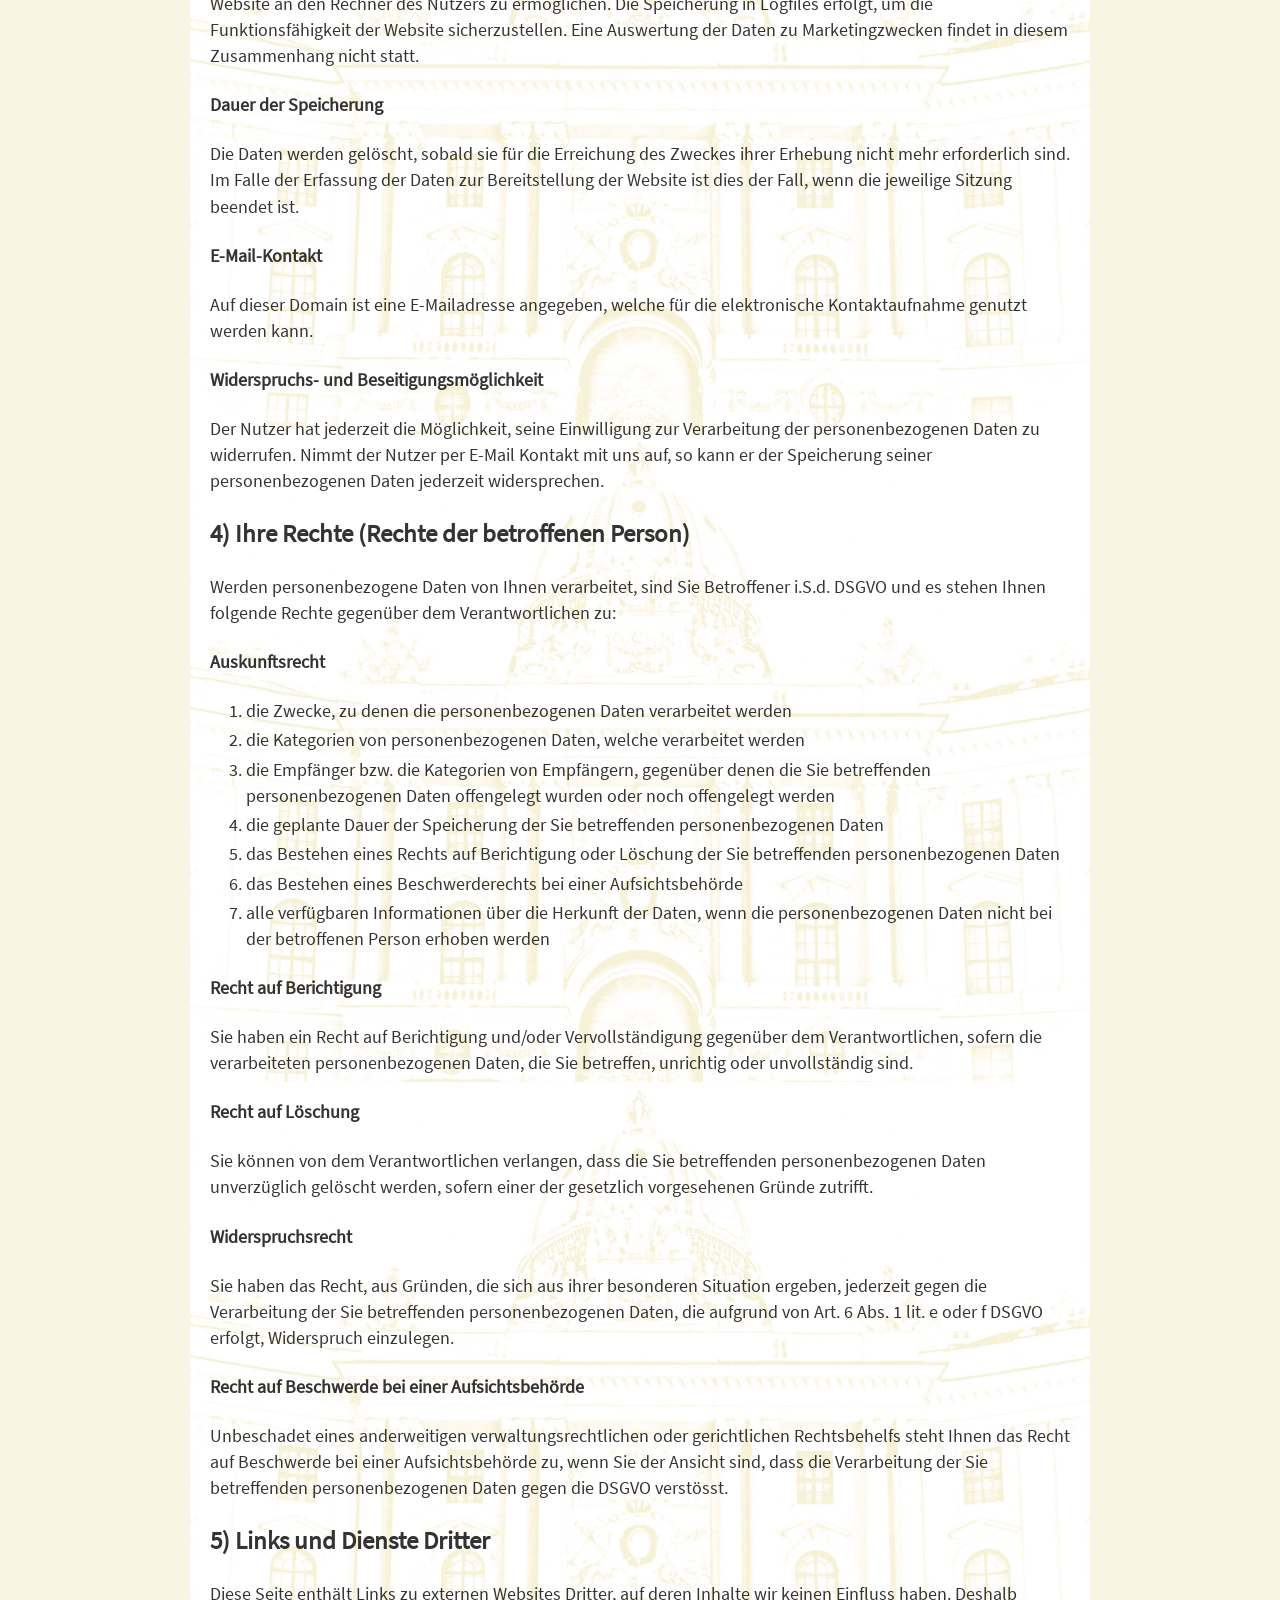
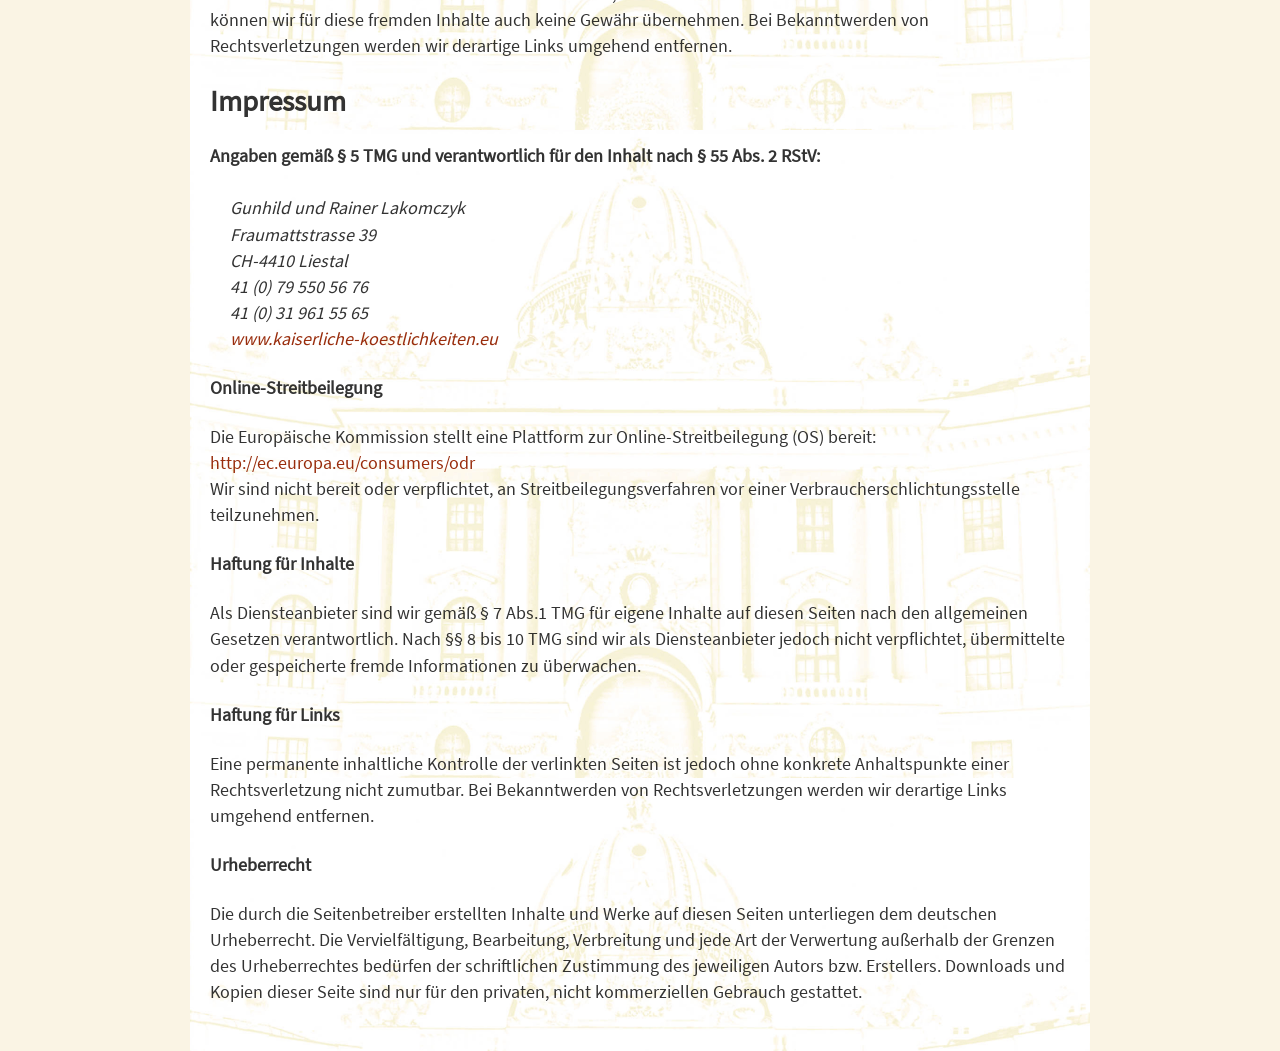
==== commit be788d4a: "Replace contact email with new GMX address Co-Authored-By: Claude Sonnet 4.6 <noreply@anthropic.com>" ====
--- a/impressum-datenschutz.html
+++ b/impressum-datenschutz.html
@@ -14,19 +14,19 @@
     <div class="bgImage">
       <a href="index.html" class="closeX"><span>X</span></a>
       <h1>Datenschutz / Impressum</h1>
-      <p>Diese Seite wird auf <a href="https://pages.github.com/">GitHub Pages</a> gehostet. Ansprechpartner für technische Fragen ist <a href="https://kaiser-ulrich.de/formular">Prof. Dr. Ulrich Kaiser</a>. Inhaltlich für die Seite verantwortlich sind:</p>
+      <p>Diese Seite wird auf <a href="https://pages.github.com/">GitHub Pages</a> gehostet. Ansprechpartner für technische Fragen ist <a href="https://kaiser-ulrich.de/impressum/">Prof. Dr. Ulrich Kaiser</a>. Inhaltlich für die Seite verantwortlich sind:</p>
       <address style="margin-left:20px">
         <span>Gunhild und Rainer Lakomczyk</span><br />
         <span>Fraumattstrasse 39</span><br />
         <span>CH-4410 Liestal</span><br />
         <span>41 (0) 79 550 56 76</span><br />
         <span>41 (0) 31 961 55 65</span><br />
-        <span><a href="mailto:kontakt@kaiserliche-koestlichkeiten.eu">kontakt@kaiserliche-koestlichkeiten.eu</a></span>
+        <span><a href="mailto:kaiserliche-koestlichkeiten@gmx.ch">kaiserliche-koestlichkeiten@gmx.ch</a></span>
       </address>
 
       <h3>1) Name und Anschrift des für die Verarbeitung Verantwortlichen</h3>
       <p>Inhaltlich verantwortlich: Gunhild und Rainer Lakomczyk (Adresse siehe oben).<br />
-      Technisch verantwortlich: <a href="https://kaiser-ulrich.de/formular">Prof. Dr. Ulrich Kaiser</a>.</p>
+      Technisch verantwortlich: <a href="https://kaiser-ulrich.de/impressum/">Prof. Dr. Ulrich Kaiser</a>.</p>
 
       <h3>2) Umfang und Zweck der Datenerhebung</h3>
       <h4>Bereitstellung der Website und Erstellung von Logfiles</h4>
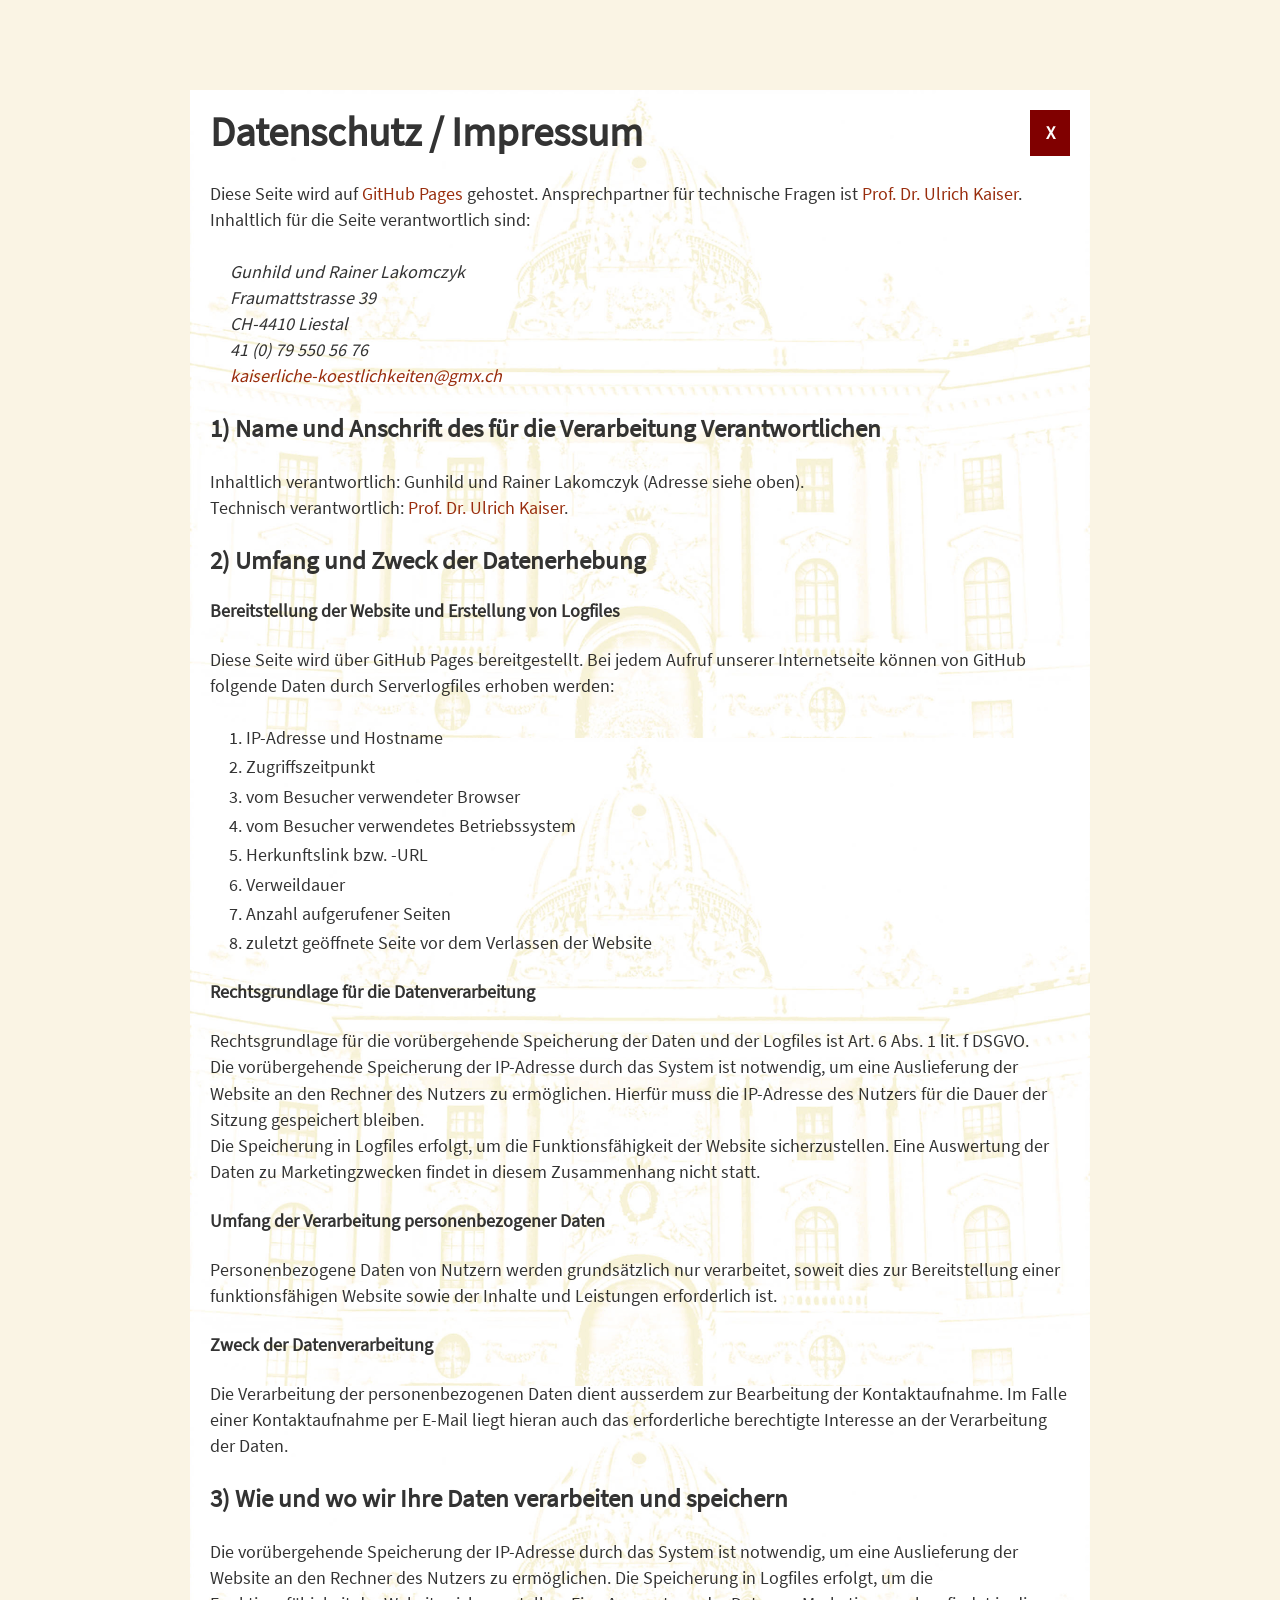
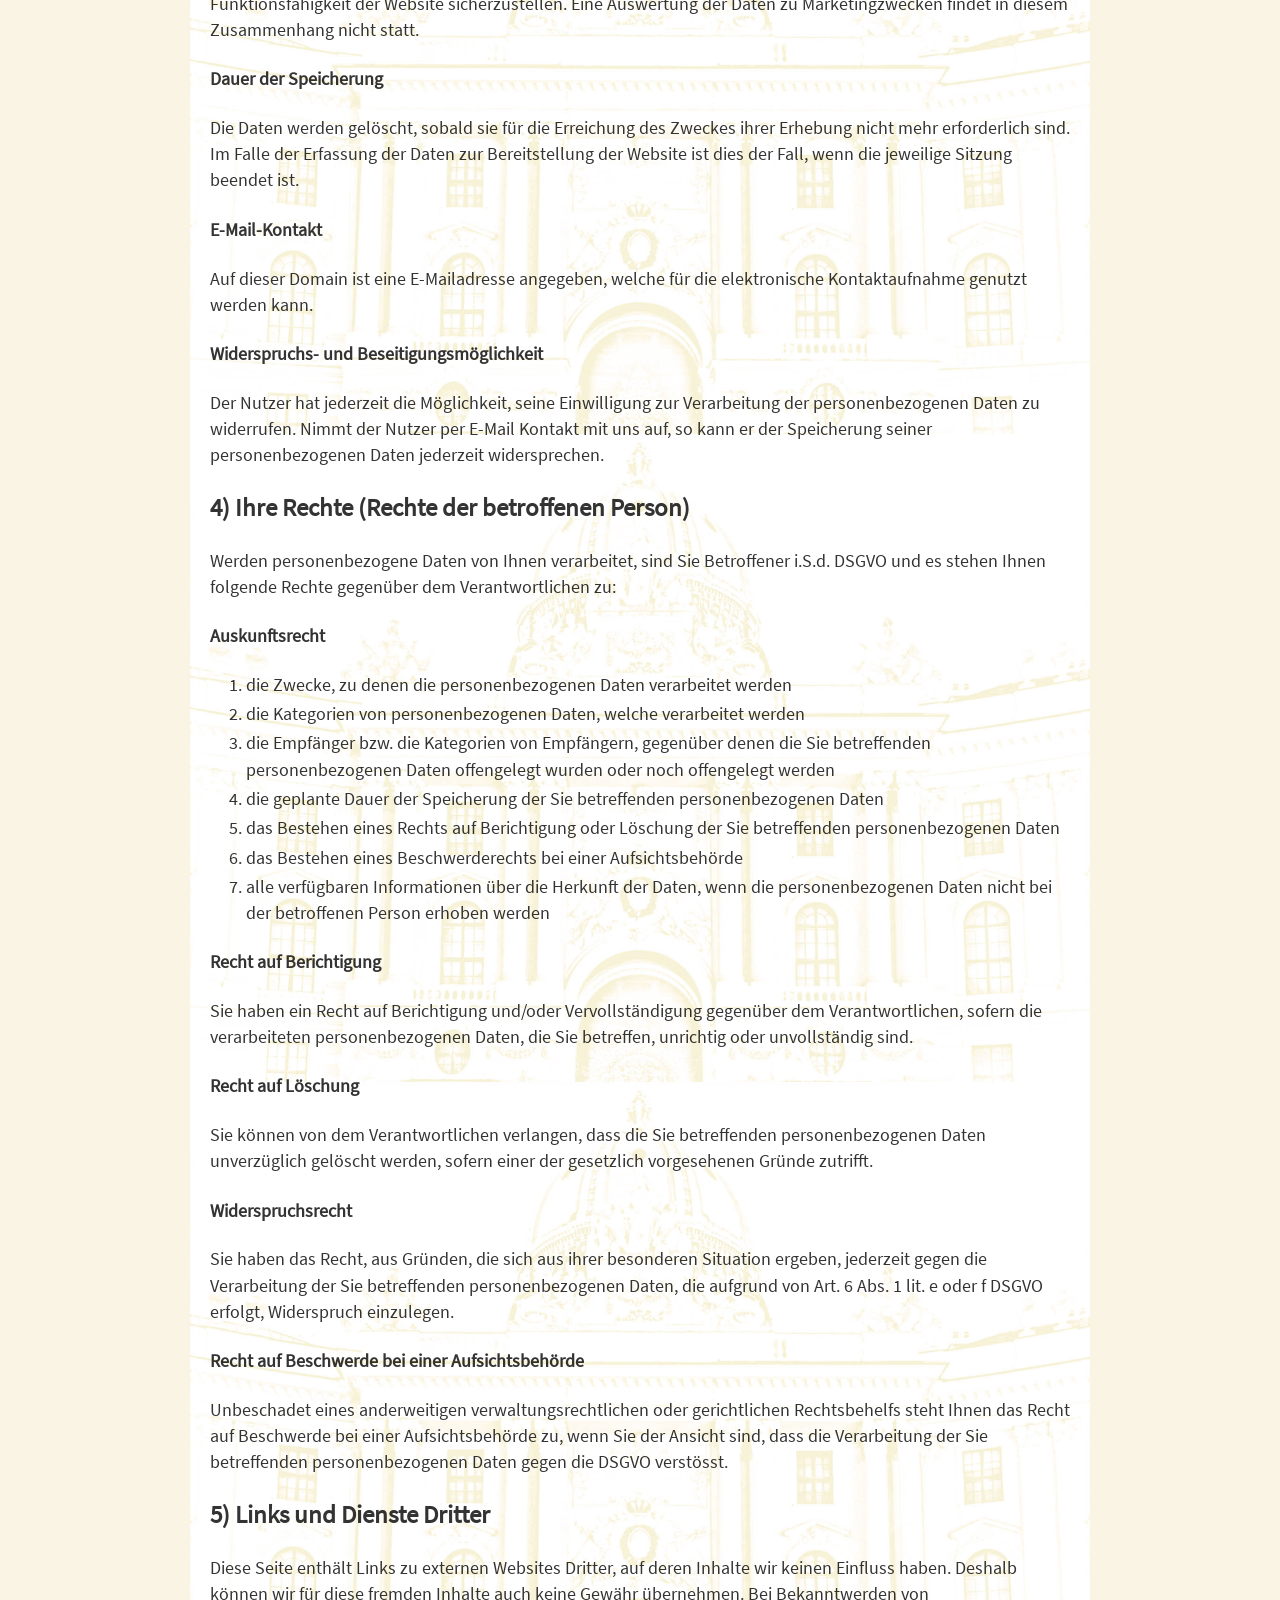
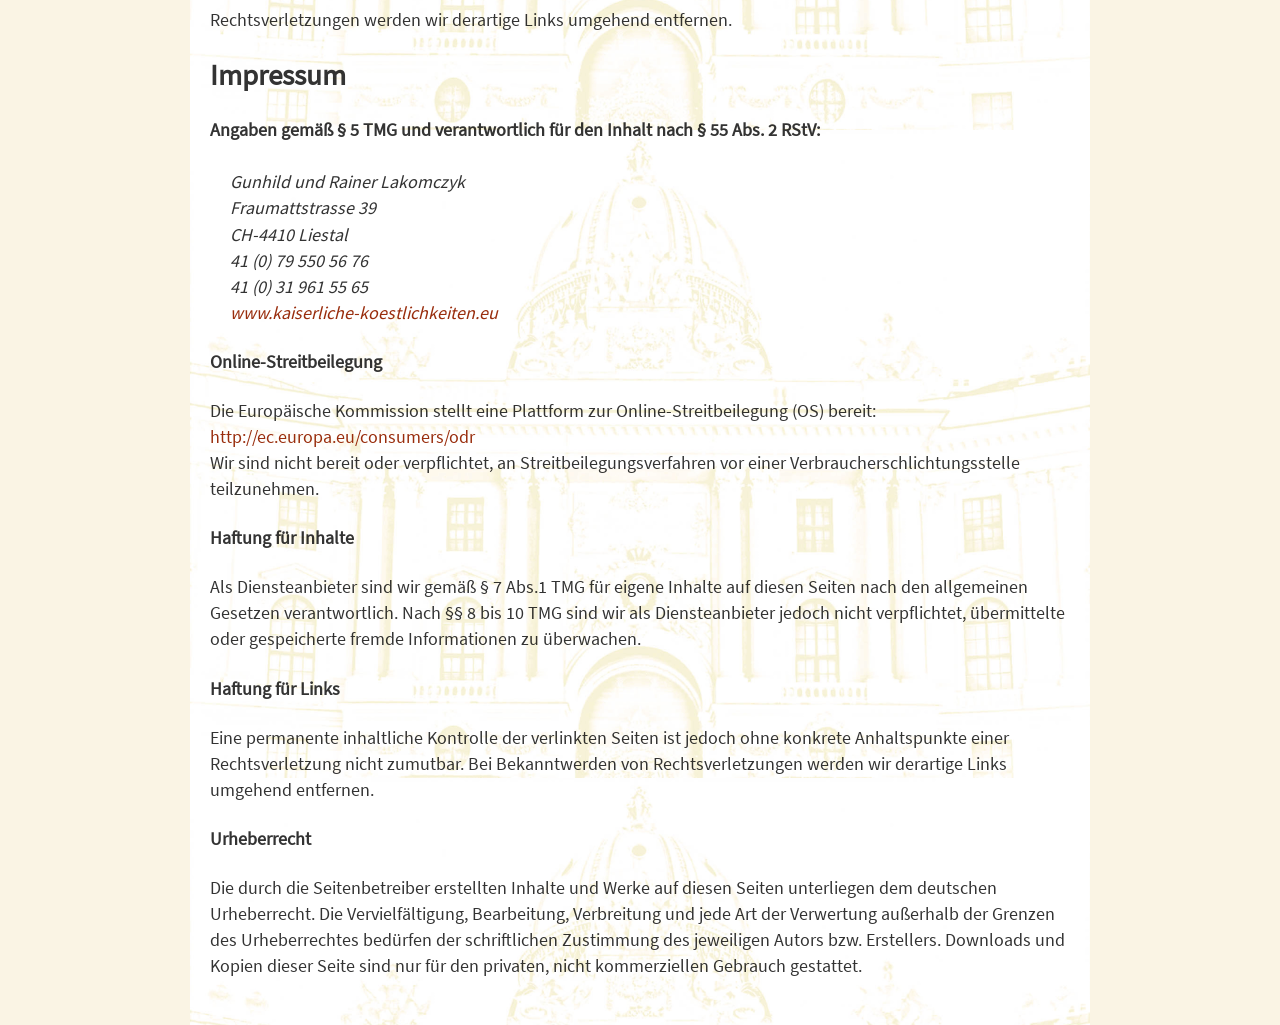
==== commit 4f1cf97b: "Update impressum" ====
--- a/impressum-datenschutz.html
+++ b/impressum-datenschutz.html
@@ -20,7 +20,6 @@
         <span>Fraumattstrasse 39</span><br />
         <span>CH-4410 Liestal</span><br />
         <span>41 (0) 79 550 56 76</span><br />
-        <span>41 (0) 31 961 55 65</span><br />
         <span><a href="mailto:kaiserliche-koestlichkeiten@gmx.ch">kaiserliche-koestlichkeiten@gmx.ch</a></span>
       </address>
 
